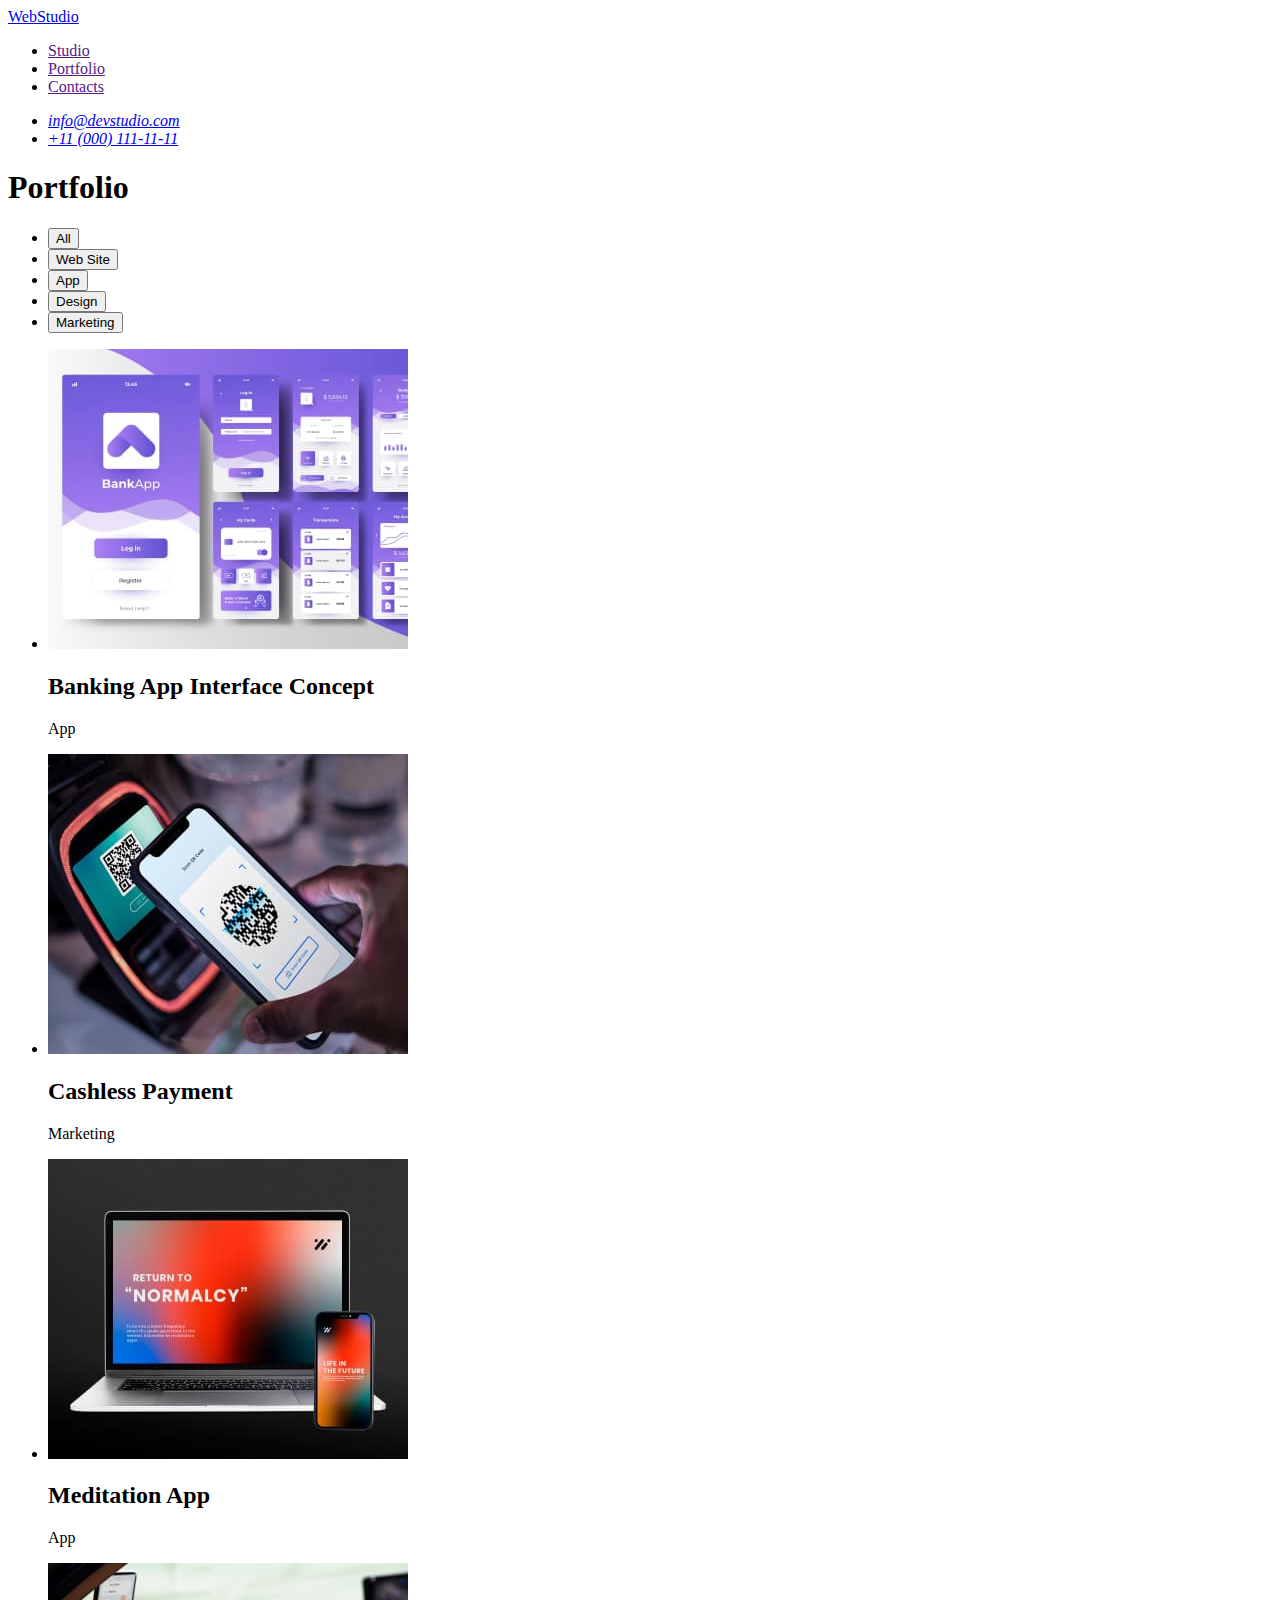
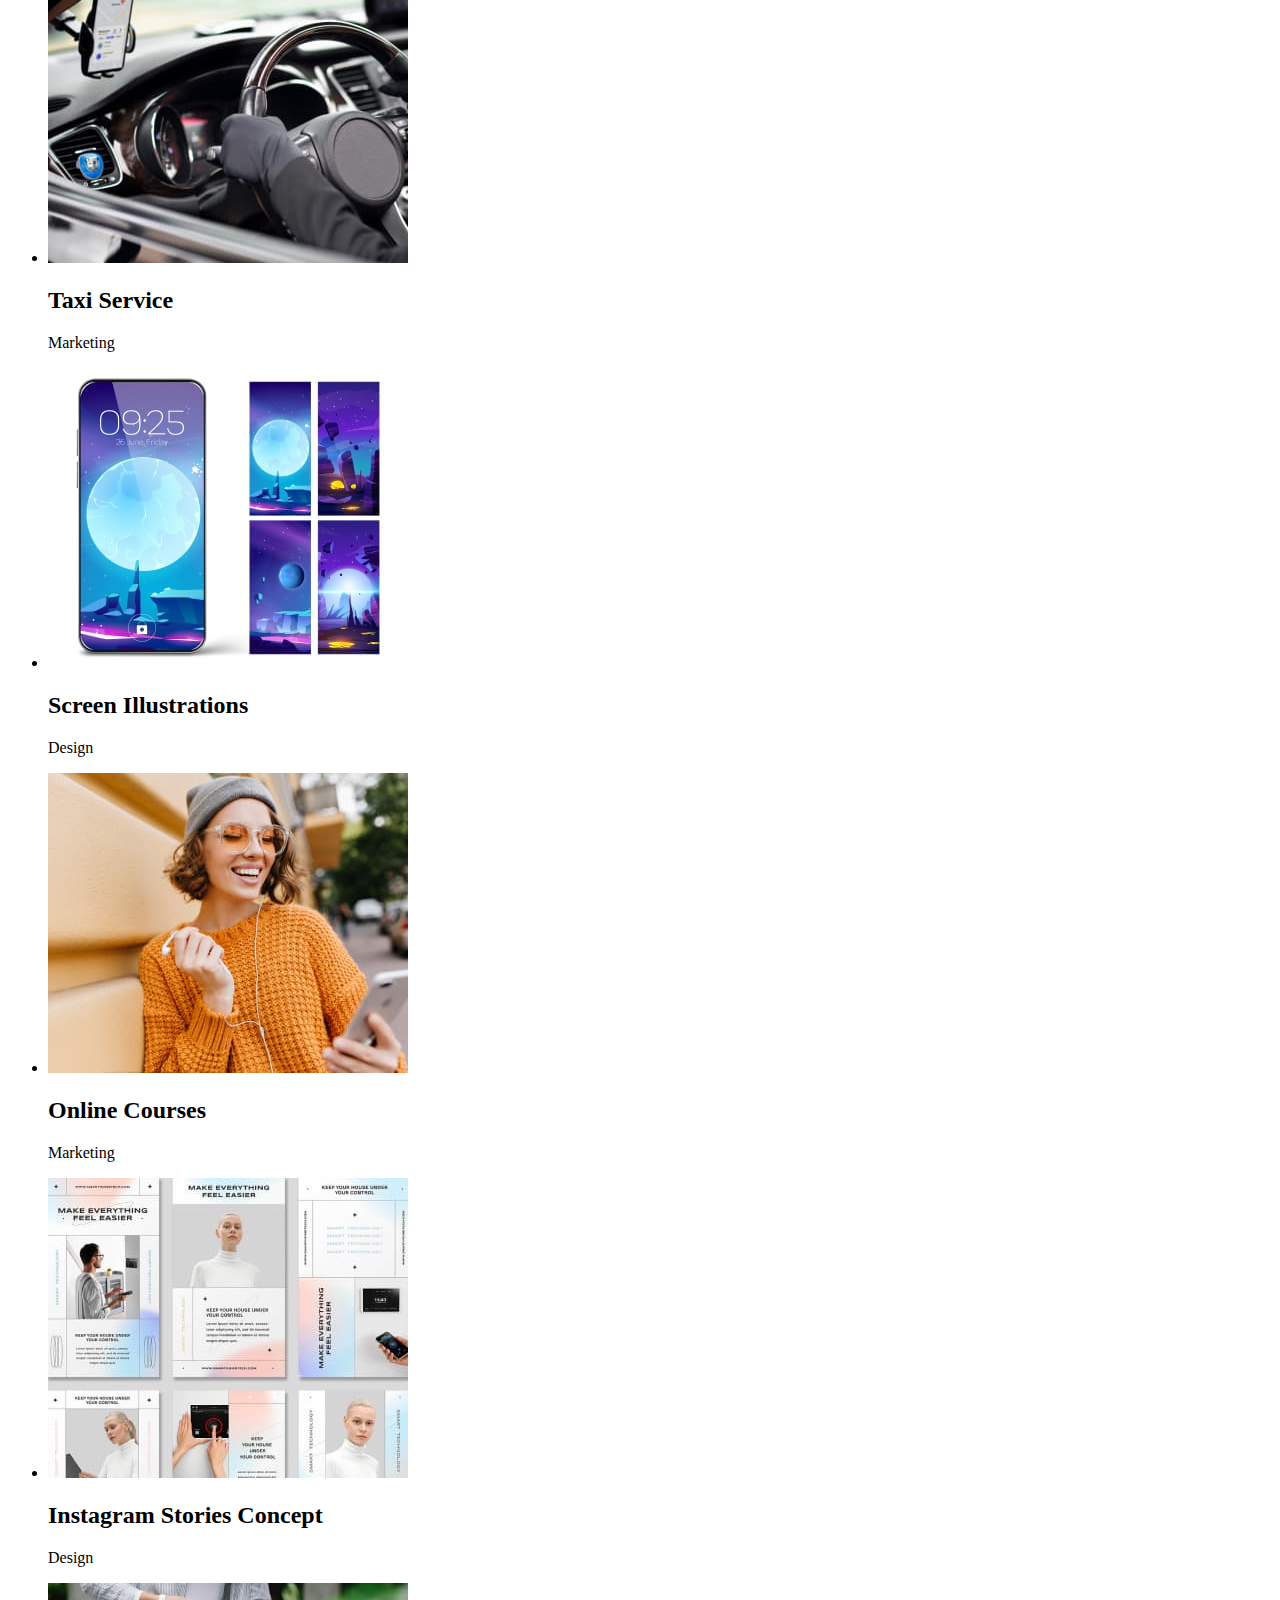
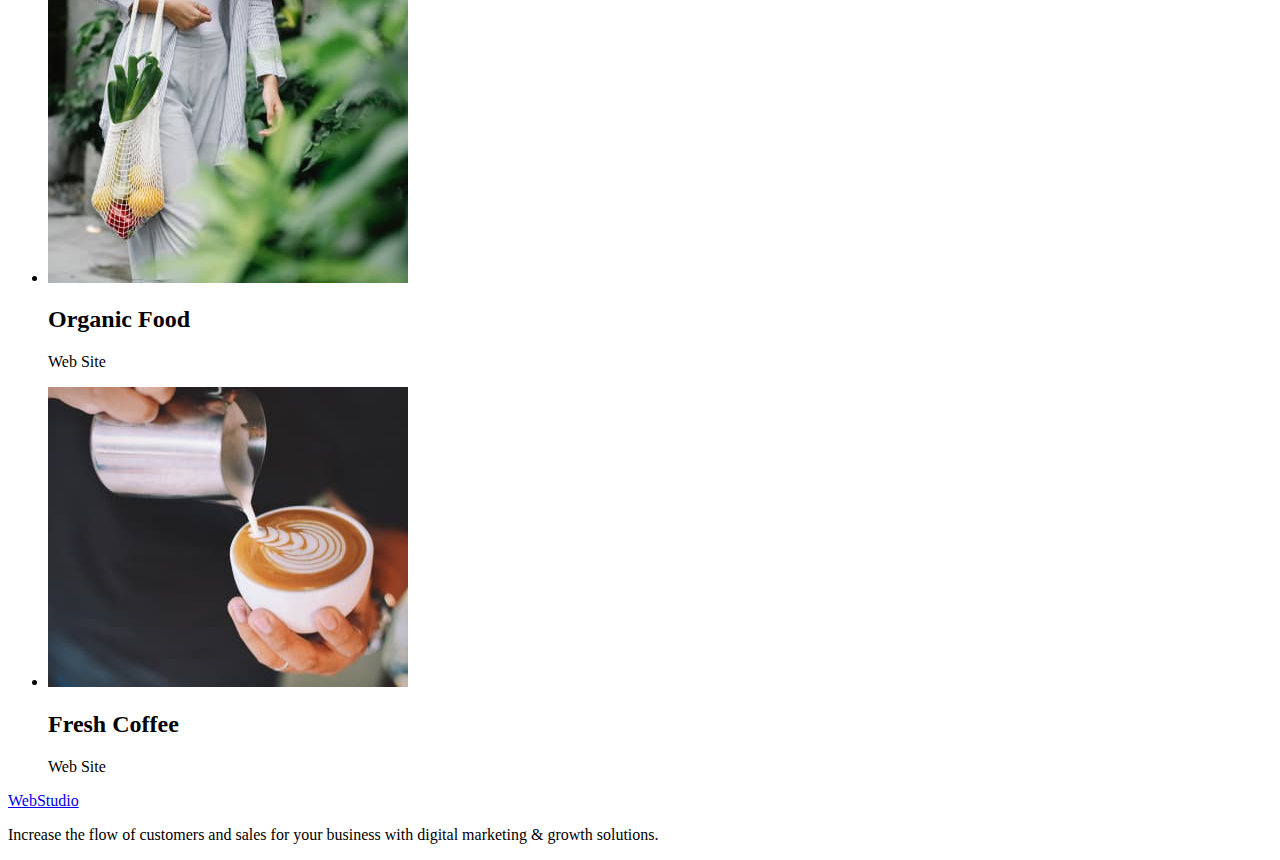
==== portfolio.html @ 0d55c67f "Added portfolio.html" ====
<!DOCTYPE html>
<html lang="en">
  <head>
    <meta charset="UTF-8" />
    <meta name="viewport" content="width=device-width, initial-scale=1.0" />
    <title>WebStudio</title>
  </head>
  <body>
    <header>
      <nav>
        <a href="./index.html">WebStudio</a>
        <ul>
          <li><a href="">Studio</a></li>
          <li><a href="">Portfolio</a></li>
          <li><a href="">Contacts</a></li>
        </ul>
      </nav>
      <address>
        <ul>
          <li>
            <a href="mailto:info@devstudio.com">info@devstudio.com</a>
          </li>
          <li>
            <a href="tel:+110001111111">+11 (000) 111-11-11</a>
          </li>
        </ul>
      </address>
    </header>
    <main>
      <section>
        <h1>Portfolio</h1>
        <ul>
          <li><button type="button">All</button></li>
          <li><button type="button">Web Site</button></li>
          <li><button type="button">App</button></li>
          <li><button type="button">Design</button></li>
          <li><button type="button">Marketing</button></li>
        </ul>
        <ul>
          <li>
            <img
              src="./images/portfolio/banking-app.jpg"
              alt=""
              width="360"
              height="300"
            />
            <h2>Banking App Interface Concept</h2>
            <p>App</p>
          </li>
          <li>
            <img
              src="./images/portfolio/cashless.jpg"
              alt=""
              width="360"
              height="300"
            />
            <h2>Cashless Payment</h2>
            <p>Marketing</p>
          </li>
          <li>
            <img
              src="./images/portfolio/meditation.jpg"
              alt=""
              width="360"
              height="300"
            />
            <h2>Meditation App</h2>
            <p>App</p>
          </li>
          <li>
            <img
              src="./images/portfolio/taxi.jpg"
              alt=""
              width="360"
              height="300"
            />
            <h2>Taxi Service</h2>
            <p>Marketing</p>
          </li>
          <li>
            <img
              src="./images/portfolio/screen.jpg"
              alt=""
              width="360"
              height="300"
            />
            <h2>Screen Illustrations</h2>
            <p>Design</p>
          </li>
          <li>
            <img
              src="./images/portfolio/online.jpg"
              alt=""
              width="360"
              height="300"
            />
            <h2>Online Courses</h2>
            <p>Marketing</p>
          </li>
          <li>
            <img
              src="./images/portfolio/insta.jpg"
              alt=""
              width="360"
              height="300"
            />
            <h2>Instagram Stories Concept</h2>
            <p>Design</p>
          </li>
          <li>
            <img
              src="./images/portfolio/org-food.jpg"
              alt=""
              width="360"
              height="300"
            />
            <h2>Organic Food</h2>
            <p>Web Site</p>
          </li>
          <li>
            <img
              src="./images/portfolio/coffee.jpg"
              alt=""
              width="360"
              height="300"
            />
            <h2>Fresh Coffee</h2>
            <p>Web Site</p>
          </li>
        </ul>
      </section>
    </main>
    <footer>
      <a href="./index.html">WebStudio</a>
      <p>
        Increase the flow of customers and sales for your business with digital
        marketing & growth solutions.
      </p>
    </footer>
  </body>
</html>
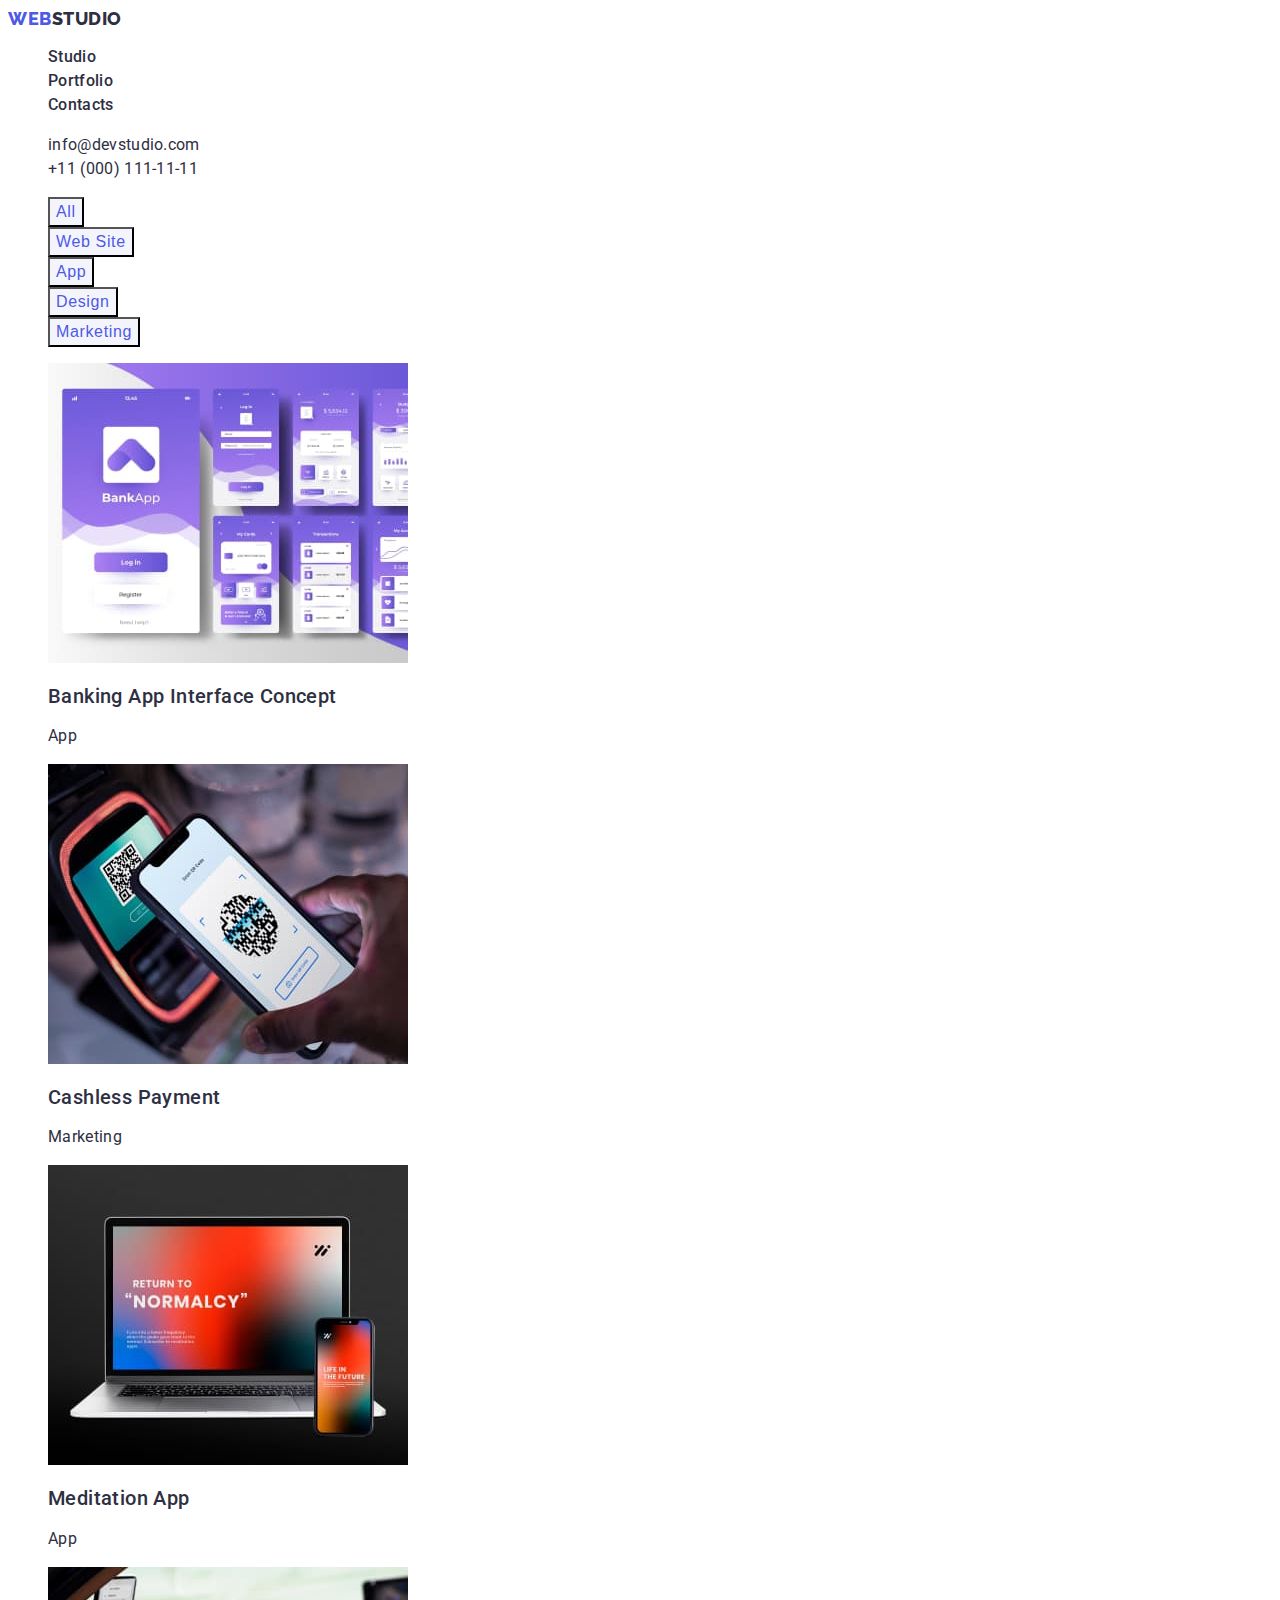
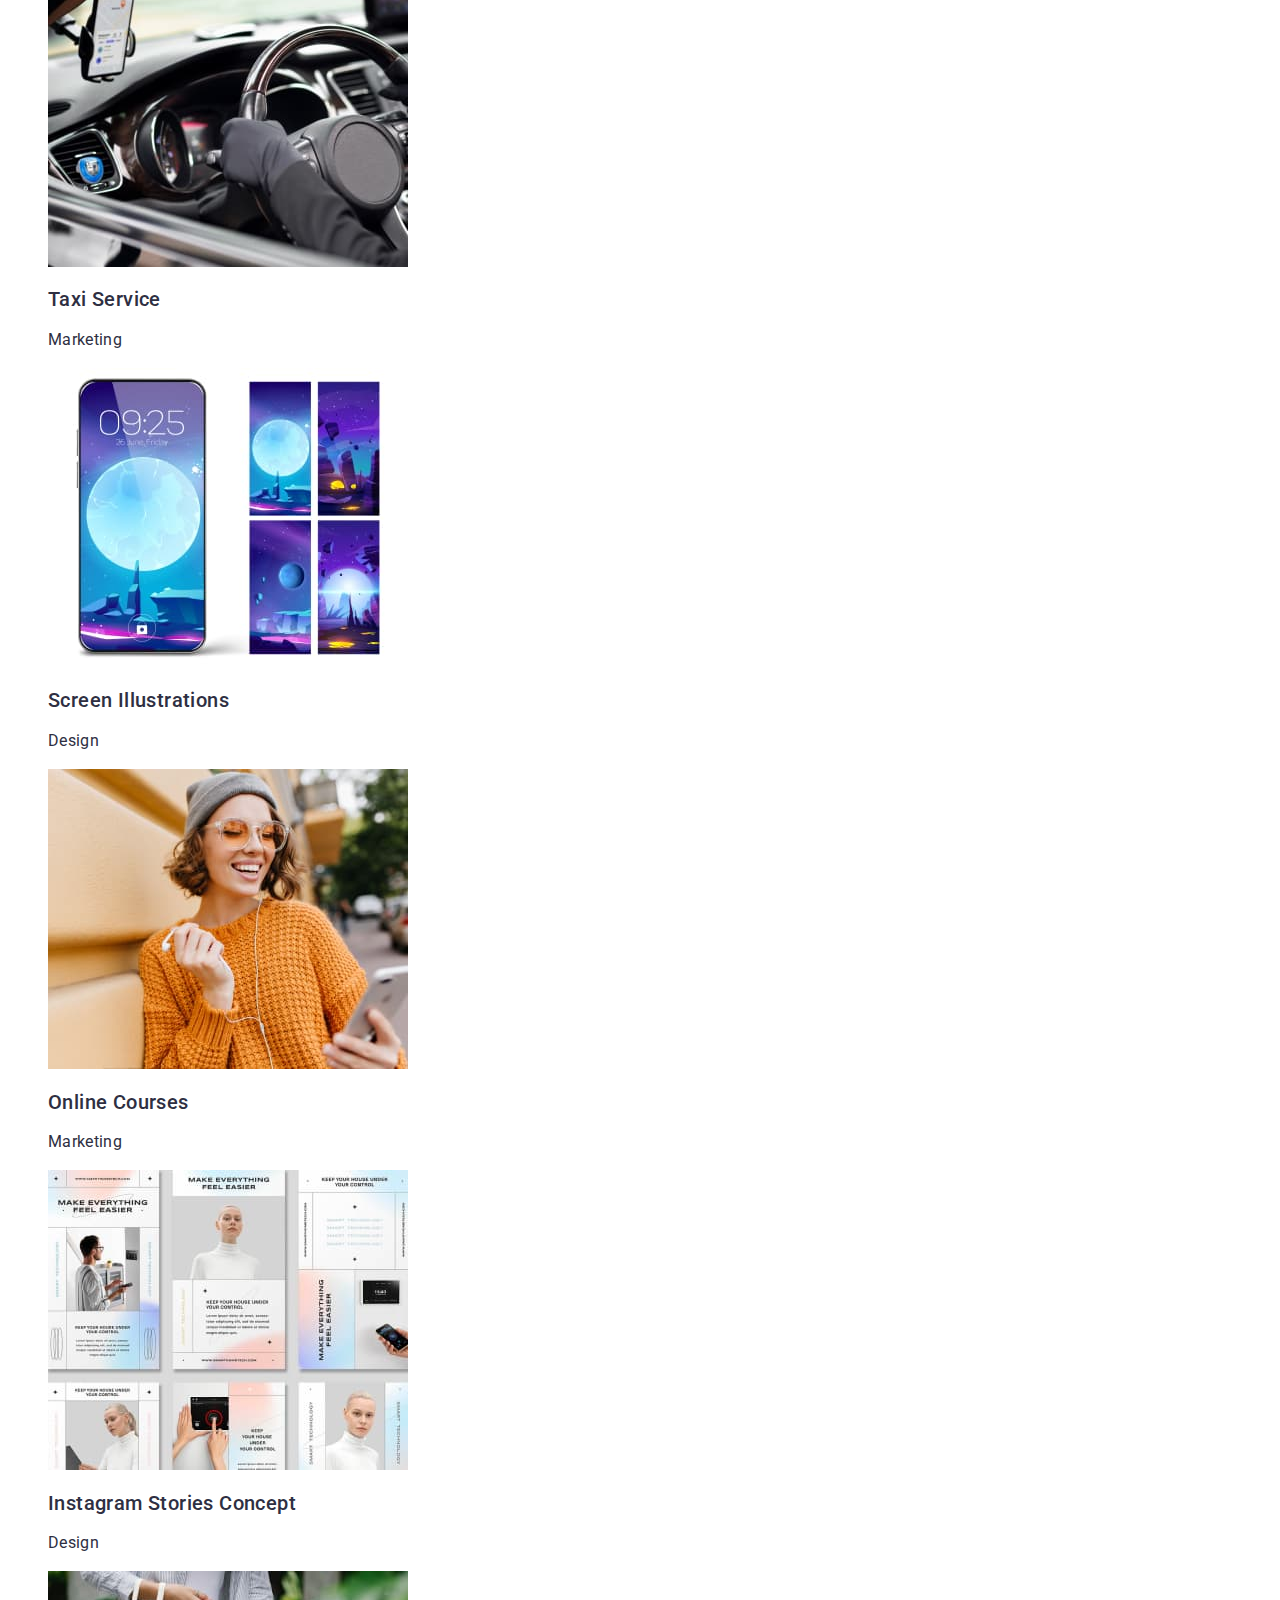
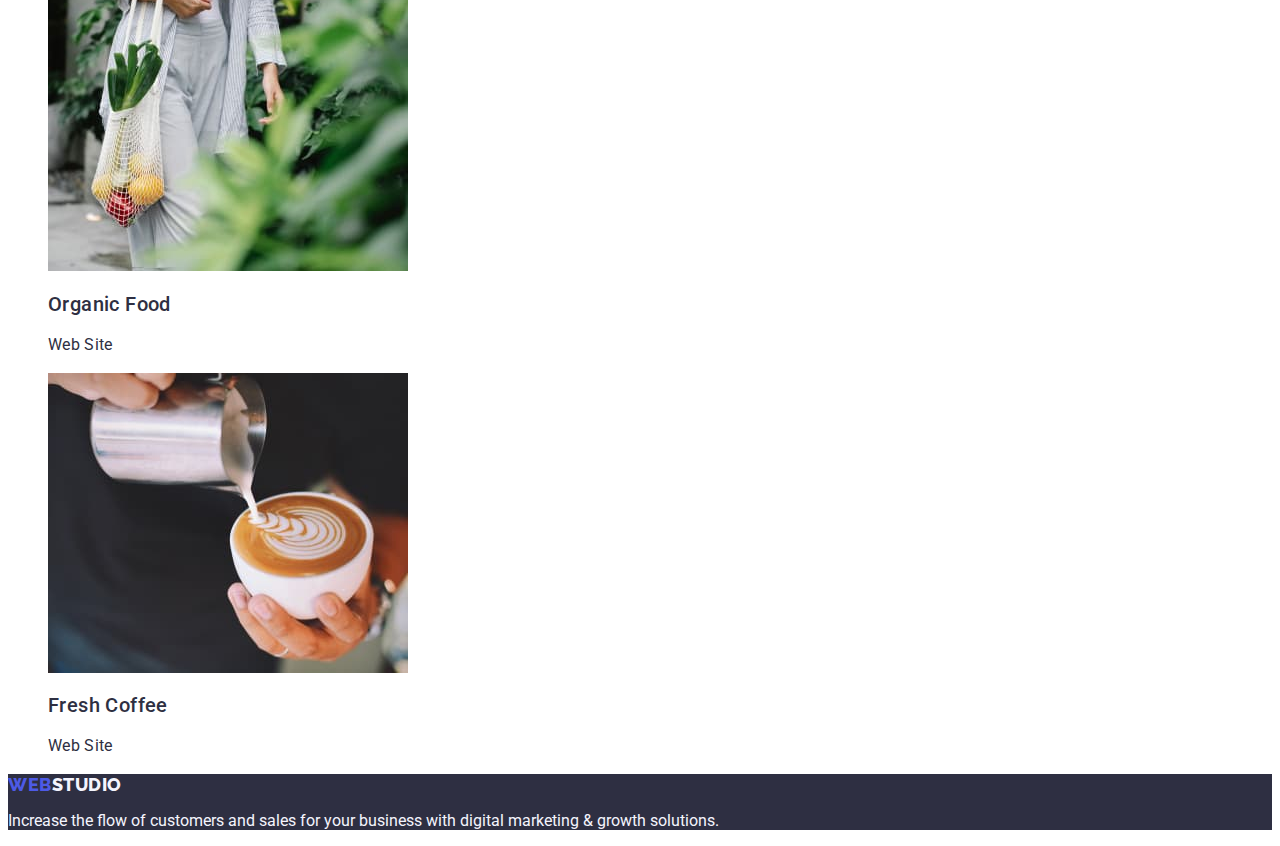
==== commit 01cdca3d: "Added CSS style (color, fonts)" ====
--- a/portfolio.html
+++ b/portfolio.html
@@ -4,37 +4,56 @@
     <meta charset="UTF-8" />
     <meta name="viewport" content="width=device-width, initial-scale=1.0" />
     <title>WebStudio</title>
+    <link rel="preconnect" href="https://fonts.googleapis.com" />
+    <link rel="preconnect" href="https://fonts.gstatic.com" crossorigin />
+    <link
+      href="https://fonts.googleapis.com/css2?family=Raleway:wght@800&family=Roboto:wght@400;500;700;900&display=swap"
+      rel="stylesheet"
+    />
+    <link rel="stylesheet" href="./css/styles.css" />
   </head>
   <body>
     <header>
       <nav>
-        <a href="./index.html">WebStudio</a>
-        <ul>
-          <li><a href="">Studio</a></li>
-          <li><a href="">Portfolio</a></li>
-          <li><a href="">Contacts</a></li>
+        <a href="./index.html" class="logo"
+          >Web<span class="logo-blue">Studio</span></a
+        >
+        <ul class="nav-bar">
+          <li class="nav-bar-item">
+            <a href="./index.html" class="nav-bar-link">Studio</a>
+          </li>
+          <li class="nav-bar-item">
+            <a href="./portfolio.html" class="nav-bar-link">Portfolio</a>
+          </li>
+          <li class="nav-bar-item">
+            <a href="" class="nav-bar-link">Contacts</a>
+          </li>
         </ul>
       </nav>
       <address>
         <ul>
           <li>
-            <a href="mailto:info@devstudio.com">info@devstudio.com</a>
+            <a href="mailto:info@devstudio.com" class="address-link"
+              >info@devstudio.com</a
+            >
           </li>
           <li>
-            <a href="tel:+110001111111">+11 (000) 111-11-11</a>
+            <a href="tel:+110001111111" class="address-link"
+              >+11 (000) 111-11-11</a
+            >
           </li>
         </ul>
       </address>
     </header>
     <main>
       <section>
-        <h1>Portfolio</h1>
+        <h1 hidden>Portfolio</h1>
         <ul>
-          <li><button type="button">All</button></li>
-          <li><button type="button">Web Site</button></li>
-          <li><button type="button">App</button></li>
-          <li><button type="button">Design</button></li>
-          <li><button type="button">Marketing</button></li>
+          <li><button type="button" class="btn-filter">All</button></li>
+          <li><button type="button" class="btn-filter">Web Site</button></li>
+          <li><button type="button" class="btn-filter">App</button></li>
+          <li><button type="button" class="btn-filter">Design</button></li>
+          <li><button type="button" class="btn-filter">Marketing</button></li>
         </ul>
         <ul>
           <li>
@@ -44,8 +63,8 @@
               width="360"
               height="300"
             />
-            <h2>Banking App Interface Concept</h2>
-            <p>App</p>
+            <h2 class="portfolio-title">Banking App Interface Concept</h2>
+            <p class="portfolio-text">App</p>
           </li>
           <li>
             <img
@@ -54,8 +73,8 @@
               width="360"
               height="300"
             />
-            <h2>Cashless Payment</h2>
-            <p>Marketing</p>
+            <h2 class="portfolio-title">Cashless Payment</h2>
+            <p class="portfolio-text">Marketing</p>
           </li>
           <li>
             <img
@@ -64,8 +83,8 @@
               width="360"
               height="300"
             />
-            <h2>Meditation App</h2>
-            <p>App</p>
+            <h2 class="portfolio-title">Meditation App</h2>
+            <p class="portfolio-text">App</p>
           </li>
           <li>
             <img
@@ -74,8 +93,8 @@
               width="360"
               height="300"
             />
-            <h2>Taxi Service</h2>
-            <p>Marketing</p>
+            <h2 class="portfolio-title">Taxi Service</h2>
+            <p class="portfolio-text">Marketing</p>
           </li>
           <li>
             <img
@@ -84,8 +103,8 @@
               width="360"
               height="300"
             />
-            <h2>Screen Illustrations</h2>
-            <p>Design</p>
+            <h2 class="portfolio-title">Screen Illustrations</h2>
+            <p class="portfolio-text">Design</p>
           </li>
           <li>
             <img
@@ -94,8 +113,8 @@
               width="360"
               height="300"
             />
-            <h2>Online Courses</h2>
-            <p>Marketing</p>
+            <h2 class="portfolio-title">Online Courses</h2>
+            <p class="portfolio-text">Marketing</p>
           </li>
           <li>
             <img
@@ -104,8 +123,8 @@
               width="360"
               height="300"
             />
-            <h2>Instagram Stories Concept</h2>
-            <p>Design</p>
+            <h2 class="portfolio-title">Instagram Stories Concept</h2>
+            <p class="portfolio-text">Design</p>
           </li>
           <li>
             <img
@@ -114,8 +133,8 @@
               width="360"
               height="300"
             />
-            <h2>Organic Food</h2>
-            <p>Web Site</p>
+            <h2 class="portfolio-title">Organic Food</h2>
+            <p class="portfolio-text">Web Site</p>
           </li>
           <li>
             <img
@@ -124,14 +143,16 @@
               width="360"
               height="300"
             />
-            <h2>Fresh Coffee</h2>
-            <p>Web Site</p>
+            <h2 class="portfolio-title">Fresh Coffee</h2>
+            <p class="portfolio-text">Web Site</p>
           </li>
         </ul>
       </section>
     </main>
     <footer>
-      <a href="./index.html">WebStudio</a>
+      <a href="./index.html" class="logo"
+        >Web<span class="logo-white">Studio</span></a
+      >
       <p>
         Increase the flow of customers and sales for your business with digital
         marketing & growth solutions.
--- a/css/styles.css
+++ b/css/styles.css
@@ -0,0 +1,158 @@
+:root {
+    --primary-color: #4D5AE5;
+    --dark-color: #2E2F42;
+    --light-color: #F4F4FD;
+}
+
+body {
+    font-family: 'Roboto', sans-serif;
+    color: var(--dark-color);
+}
+
+a {
+    text-decoration: none;
+}
+
+ul {
+    list-style-type: none;
+}
+
+/* Navbar */
+.logo {
+    font-family: 'Raleway', sans-serif;
+    font-size: 18px;
+    font-weight: 800;
+    line-height: 1.17;
+    letter-spacing: 0.03em;
+    text-transform: uppercase;
+    color: var(--primary-color);
+}
+
+.logo-blue {
+    color: var(--dark-color);
+
+}
+
+.logo-white {
+    color: var(--light-color);
+}
+
+
+
+.nav-bar-item {
+    font-weight: 500;
+    font-size: 16px;
+    line-height: 1.5;
+    letter-spacing: 0.02em;
+}
+
+.nav-bar-link {
+    color: var(--dark-color);
+}
+
+.nav-bar-link:hover,
+.nav-bar-link:focus {
+    color: var(--primary-color);
+}
+
+.address-link {
+    font-style: normal;
+    font-weight: 400;
+    font-size: 16px;
+    line-height: 1.5;
+    letter-spacing: 0.02em;
+    color: var(--dark-color);
+}
+
+.address-link:hover,
+.address-link:focus {
+    color: var(--primary-color);
+}
+
+/* Hero section */
+.hero {
+    background-color: var(--dark-color);
+}
+
+.hero-title {
+    font-weight: 700;
+    font-size: 56px;
+    line-height: 1.07;
+    letter-spacing: 0.02em;
+    color: #ffffff;
+}
+
+.hero-button {
+    font-weight: 500;
+    font-size: 16px;
+    line-height: 1.5;
+    letter-spacing: 0.04em;
+    background-color: var(--primary-color);
+    color: #ffffff;
+    cursor: pointer;
+}
+
+.hero-button:hover,
+.hero-button:focus {
+    background-color: #404BBF;
+}
+
+/* Features section */
+
+.features-title {
+    font-weight: 500;
+    font-size: 20px;
+    line-height: 1.2;
+    letter-spacing: 0.02em;
+}
+
+.features-text {
+    font-size: 16px;
+    line-height: 1.5;
+    letter-spacing: 0.02em;
+}
+
+/* Our work and Our team section*/
+.work-title,
+.team-title {
+    font-weight: 700;
+    font-size: 36px;
+    line-height: 1.11;
+    letter-spacing: 0.02em;
+    text-transform: capitalize;
+}
+
+.member-name,
+.portfolio-title {
+    font-weight: 500;
+    font-size: 20px;
+    line-height: 1.2;
+    letter-spacing: 0.02em;
+}
+
+.member-position,
+.portfolio-text {
+    font-size: 16px;
+    line-height: 1.5;
+    letter-spacing: 0.02em;
+}
+
+/* Footer */
+
+
+footer {
+    background-color: var(--dark-color);
+    color: var(--light-color);
+}
+
+/* Portfolio page */
+
+.btn-filter {
+    font-weight: 500;
+    font-size: 16px;
+    line-height: 1.5;
+    letter-spacing: 0.04em;
+    background-color: var(--light-color);
+    color: var(--primary-color);
+    cursor: pointer;
+}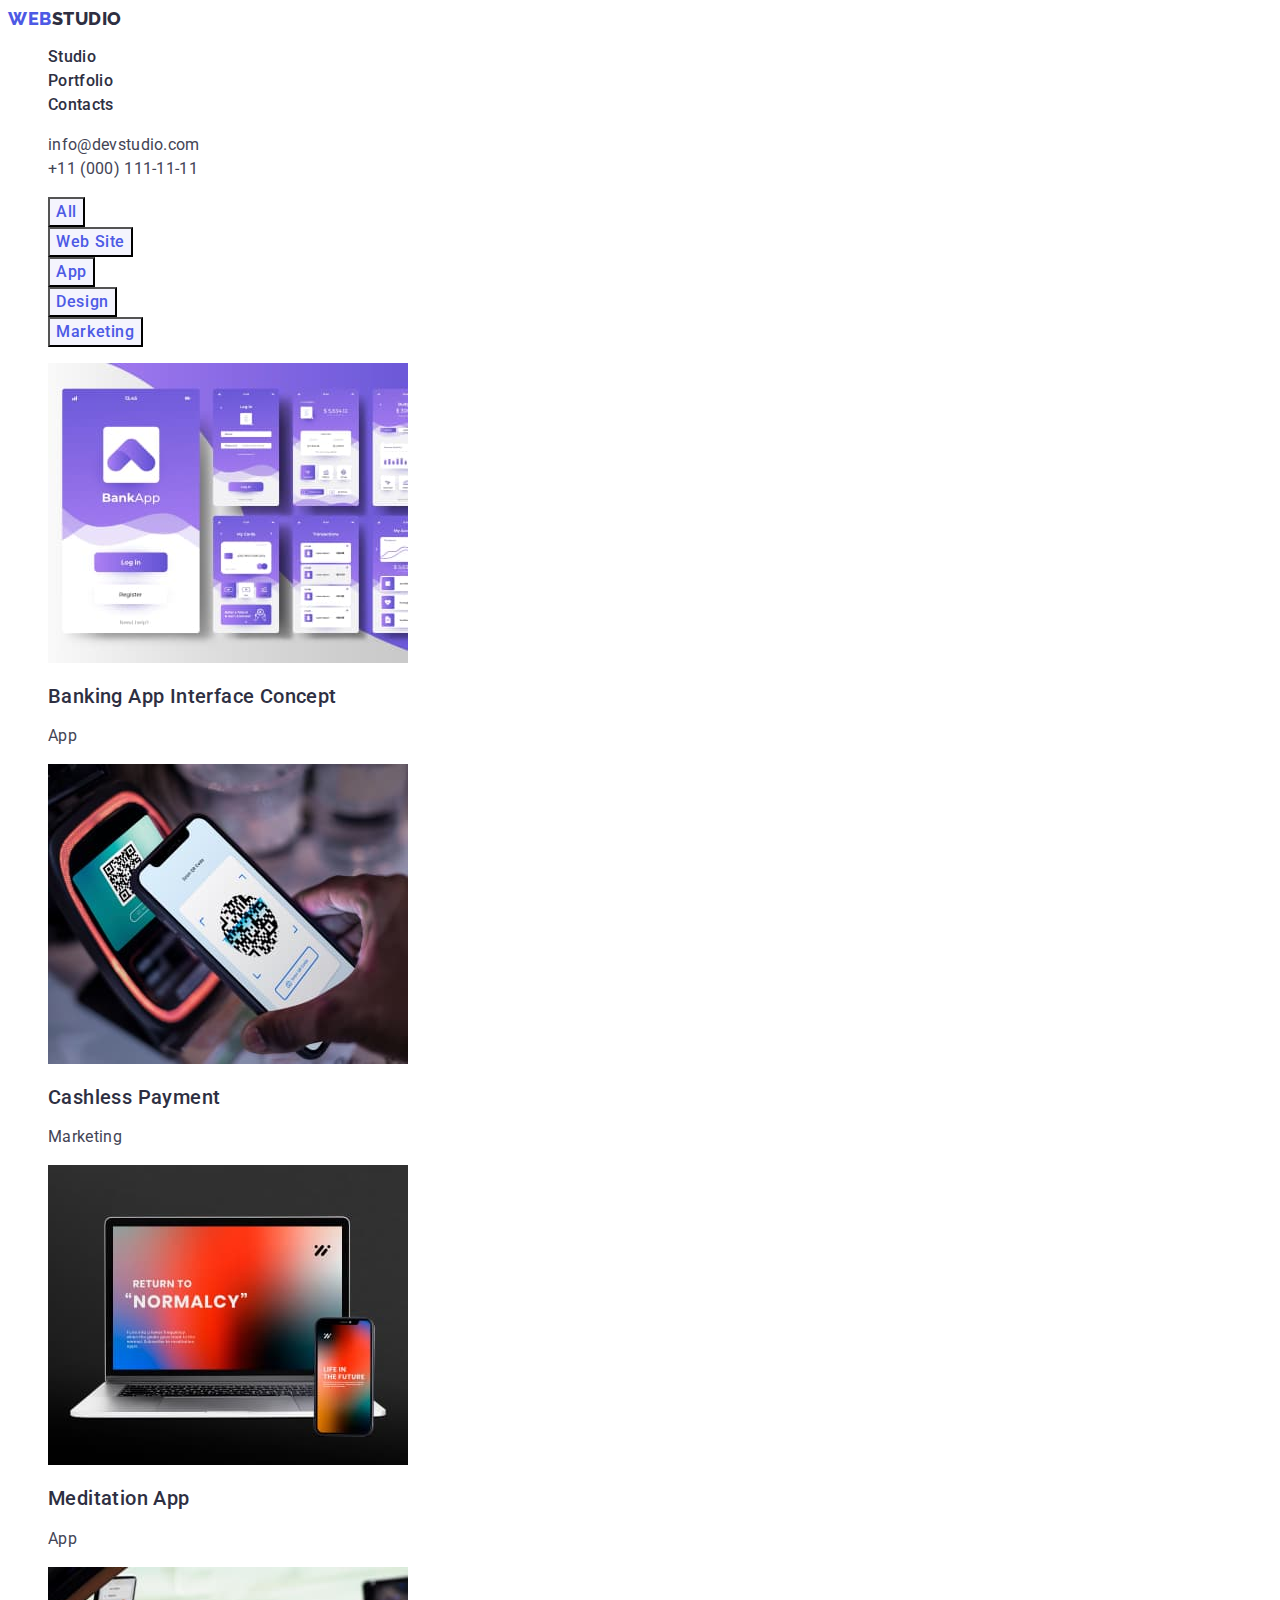
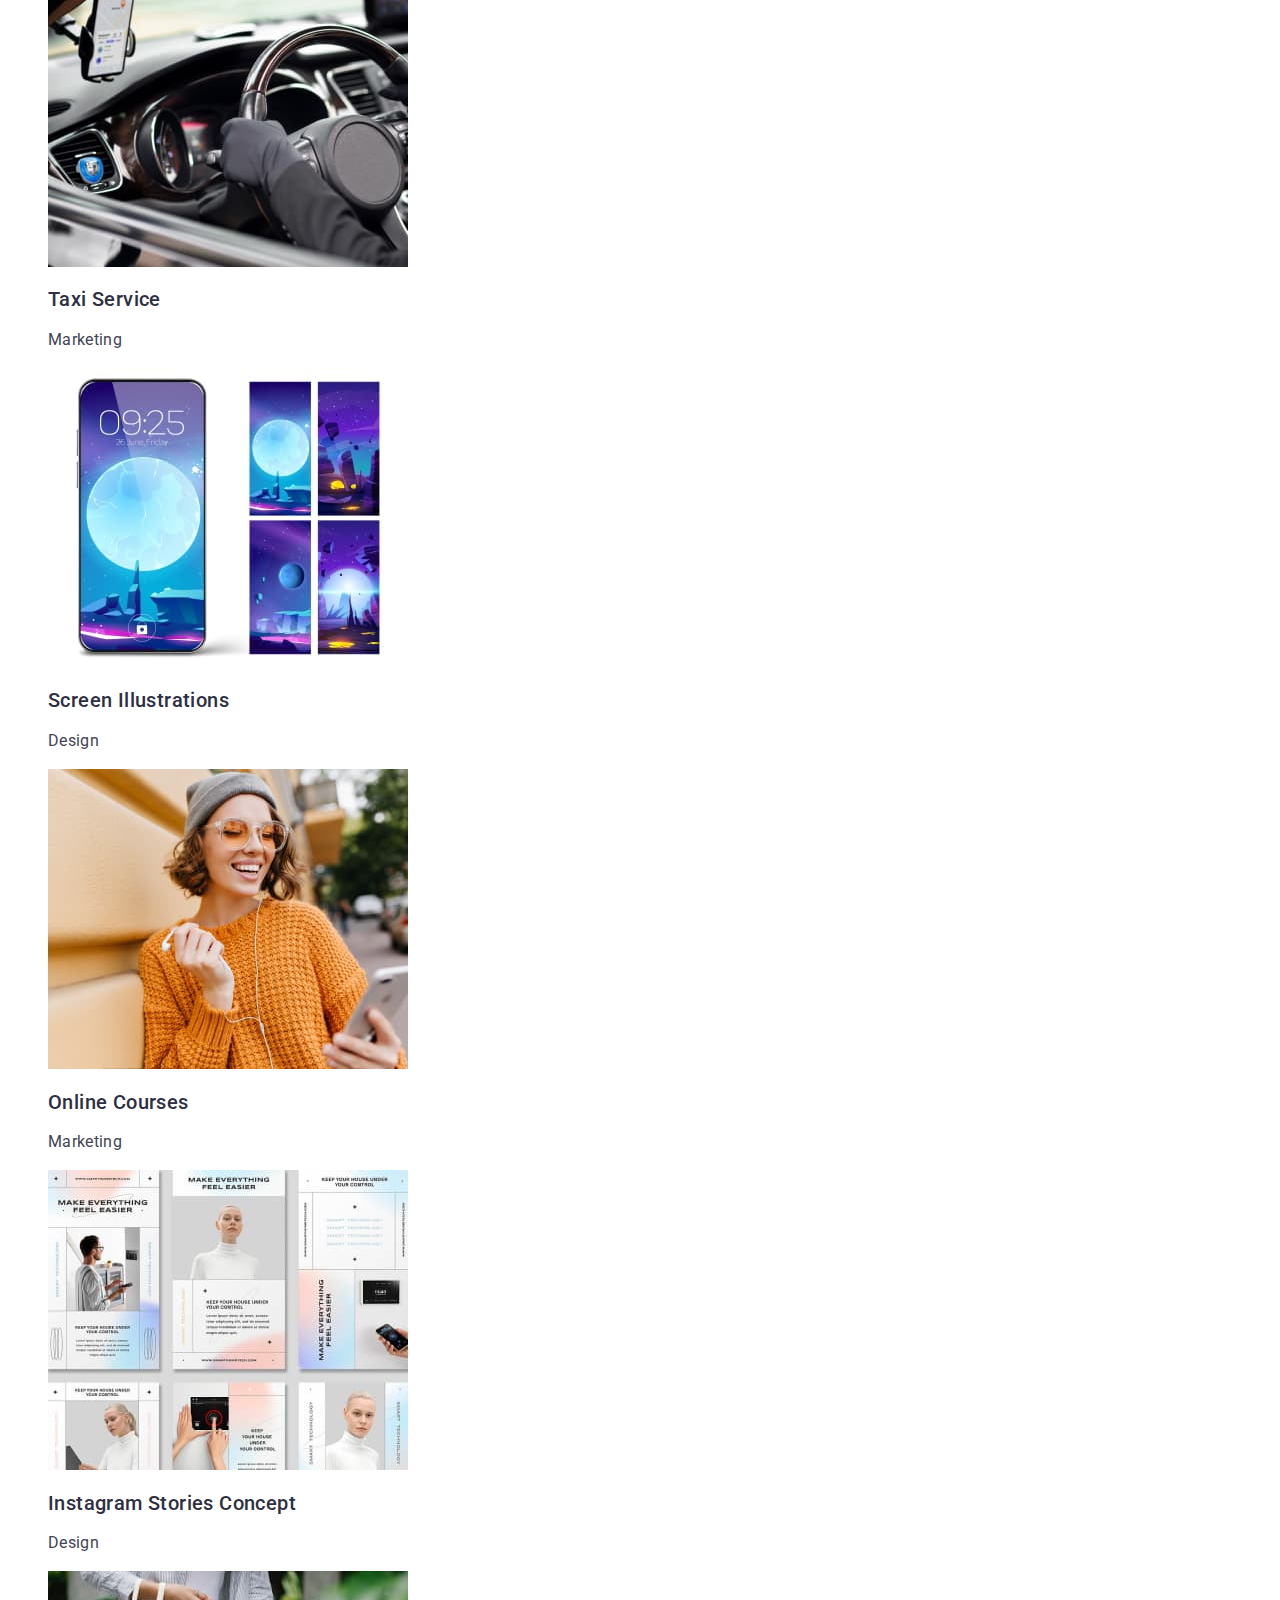
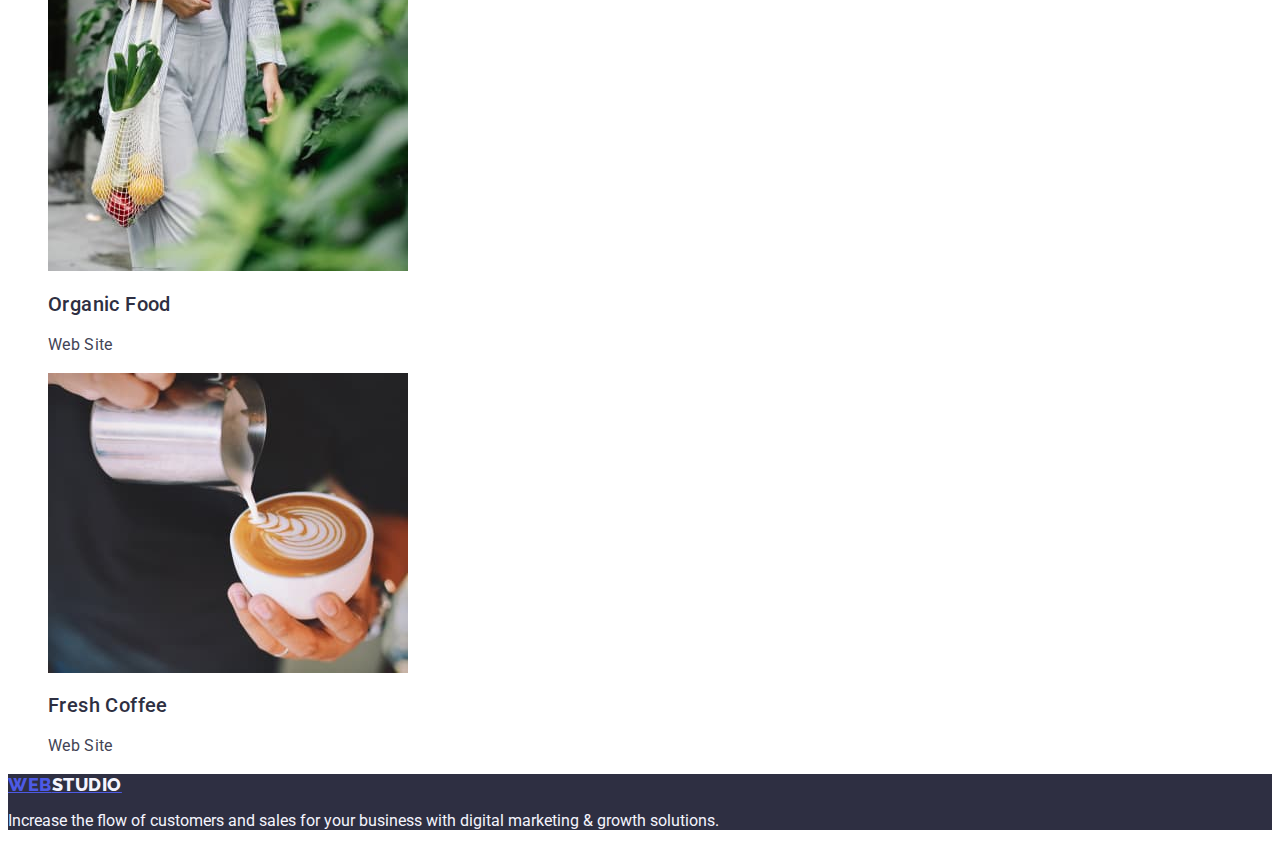
==== commit fd65eeda: "Updated CSS and HTML" ====
--- a/portfolio.html
+++ b/portfolio.html
@@ -15,30 +15,30 @@
   <body>
     <header>
       <nav>
-        <a href="./index.html" class="logo"
+        <a href="./index.html" class="link logo"
           >Web<span class="logo-blue">Studio</span></a
         >
-        <ul class="nav-bar">
+        <ul class="list">
           <li class="nav-bar-item">
-            <a href="./index.html" class="nav-bar-link">Studio</a>
+            <a href="./index.html" class="link nav-bar-link">Studio</a>
           </li>
           <li class="nav-bar-item">
-            <a href="./portfolio.html" class="nav-bar-link">Portfolio</a>
+            <a href="./portfolio.html" class="link nav-bar-link">Portfolio</a>
           </li>
           <li class="nav-bar-item">
-            <a href="" class="nav-bar-link">Contacts</a>
+            <a href="" class="link nav-bar-link">Contacts</a>
           </li>
         </ul>
       </nav>
-      <address>
-        <ul>
+      <address class="address">
+        <ul class="list">
           <li>
-            <a href="mailto:info@devstudio.com" class="address-link"
+            <a href="mailto:info@devstudio.com" class="link address-link"
               >info@devstudio.com</a
             >
           </li>
           <li>
-            <a href="tel:+110001111111" class="address-link"
+            <a href="tel:+110001111111" class="link address-link"
               >+11 (000) 111-11-11</a
             >
           </li>
@@ -48,103 +48,121 @@
     <main>
       <section>
         <h1 hidden>Portfolio</h1>
-        <ul>
+        <ul class="list">
           <li><button type="button" class="btn-filter">All</button></li>
           <li><button type="button" class="btn-filter">Web Site</button></li>
           <li><button type="button" class="btn-filter">App</button></li>
           <li><button type="button" class="btn-filter">Design</button></li>
           <li><button type="button" class="btn-filter">Marketing</button></li>
         </ul>
-        <ul>
+        <ul class="list">
           <li>
-            <img
-              src="./images/portfolio/banking-app.jpg"
-              alt=""
-              width="360"
-              height="300"
-            />
-            <h2 class="portfolio-title">Banking App Interface Concept</h2>
-            <p class="portfolio-text">App</p>
+            <a href="" class="link">
+              <img
+                src="./images/portfolio/banking-app.jpg"
+                alt="Screens of Banking App"
+                width="360"
+                height="300"
+              />
+              <h2 class="portfolio-title">Banking App Interface Concept</h2>
+              <p class="portfolio-text">App</p>
+            </a>
           </li>
           <li>
-            <img
-              src="./images/portfolio/cashless.jpg"
-              alt=""
-              width="360"
-              height="300"
-            />
-            <h2 class="portfolio-title">Cashless Payment</h2>
-            <p class="portfolio-text">Marketing</p>
+            <a href="" class="link">
+              <img
+                src="./images/portfolio/cashless.jpg"
+                alt="Payment by card"
+                width="360"
+                height="300"
+              />
+              <h2 class="portfolio-title">Cashless Payment</h2>
+              <p class="portfolio-text">Marketing</p>
+            </a>
           </li>
           <li>
-            <img
-              src="./images/portfolio/meditation.jpg"
-              alt=""
-              width="360"
-              height="300"
-            />
-            <h2 class="portfolio-title">Meditation App</h2>
-            <p class="portfolio-text">App</p>
+            <a href="" class="link">
+              <img
+                src="./images/portfolio/meditation.jpg"
+                alt="App on laptop and on phone"
+                width="360"
+                height="300"
+              />
+              <h2 class="portfolio-title">Meditation App</h2>
+              <p class="portfolio-text">App</p></a
+            >
           </li>
           <li>
-            <img
-              src="./images/portfolio/taxi.jpg"
-              alt=""
-              width="360"
-              height="300"
-            />
-            <h2 class="portfolio-title">Taxi Service</h2>
-            <p class="portfolio-text">Marketing</p>
+            <a href="" class="link">
+              <img
+                src="./images/portfolio/taxi.jpg"
+                alt="driver taxi"
+                width="360"
+                height="300"
+              />
+              <h2 class="portfolio-title">Taxi Service</h2>
+              <p class="portfolio-text">Marketing</p></a
+            >
           </li>
           <li>
-            <img
-              src="./images/portfolio/screen.jpg"
-              alt=""
-              width="360"
-              height="300"
-            />
-            <h2 class="portfolio-title">Screen Illustrations</h2>
-            <p class="portfolio-text">Design</p>
+            <a href="" class="link">
+              <img
+                src="./images/portfolio/screen.jpg"
+                alt="diffrent images on screens"
+                width="360"
+                height="300"
+              />
+              <h2 class="portfolio-title">Screen Illustrations</h2>
+              <p class="portfolio-text">Design</p></a
+            >
           </li>
           <li>
-            <img
-              src="./images/portfolio/online.jpg"
-              alt=""
-              width="360"
-              height="300"
-            />
-            <h2 class="portfolio-title">Online Courses</h2>
-            <p class="portfolio-text">Marketing</p>
+            <a href="" class="link">
+              <img
+                src="./images/portfolio/online.jpg"
+                alt="Girl smiles"
+                width="360"
+                height="300"
+              />
+              <h2 class="portfolio-title">Online Courses</h2>
+              <p class="portfolio-text">Marketing</p></a
+            >
           </li>
           <li>
-            <img
-              src="./images/portfolio/insta.jpg"
-              alt=""
-              width="360"
-              height="300"
-            />
-            <h2 class="portfolio-title">Instagram Stories Concept</h2>
-            <p class="portfolio-text">Design</p>
+            <a href="" class="link">
+              <img
+                src="./images/portfolio/insta.jpg"
+                alt="Diffrent images for Instagram"
+                width="360"
+                height="300"
+              />
+              <h2 class="portfolio-title">Instagram Stories Concept</h2>
+              <p class="portfolio-text">Design</p></a
+            >
           </li>
           <li>
-            <img
-              src="./images/portfolio/org-food.jpg"
-              alt=""
-              width="360"
-              height="300"
-            />
-            <h2 class="portfolio-title">Organic Food</h2>
-            <p class="portfolio-text">Web Site</p>
+            <a href="" class="link">
+              <img
+                src="./images/portfolio/org-food.jpg"
+                alt="bag with grocery"
+                width="360"
+                height="300"
+              />
+              <h2 class="portfolio-title">Organic Food</h2>
+              <p class="portfolio-text">Web Site</p></a
+            >
           </li>
           <li>
-            <img
-              src="./images/portfolio/coffee.jpg"
-              alt=""
-              width="360"
-              height="300"
-            />
-            <h2 class="portfolio-title">Fresh Coffee</h2>
-            <p class="portfolio-text">Web Site</p>
+            <a href="" class="link">
+              <img
+                src="./images/portfolio/coffee.jpg"
+                alt="barista poors milk to coffee"
+                width="360"
+                height="300"
+              />
+              <h2 class="portfolio-title">Fresh Coffee</h2>
+              <p class="portfolio-text">Web Site</p></a
+            >
           </li>
         </ul>
       </section>
--- a/css/styles.css
+++ b/css/styles.css
@@ -2,22 +2,26 @@
     --primary-color: #4D5AE5;
     --dark-color: #2E2F42;
     --light-color: #F4F4FD;
+    --main-color: #434455;
+    --hover-color: #404BBF;
 }
 
 body {
     font-family: 'Roboto', sans-serif;
-    color: var(--dark-color);
+    color: var(--main-color);
+    background-color: #ffffff;
 }
 
-a {
+/* Navbar */
+
+.link {
     text-decoration: none;
 }
 
-ul {
-    list-style-type: none;
+.list {
+    list-style: none;
 }
 
-/* Navbar */
 .logo {
     font-family: 'Raleway', sans-serif;
     font-size: 18px;
@@ -39,20 +43,19 @@
 
 
 
-.nav-bar-item {
+.nav-bar-link {
     font-weight: 500;
     font-size: 16px;
     line-height: 1.5;
     letter-spacing: 0.02em;
-}
-
-.nav-bar-link {
     color: var(--dark-color);
 }
 
+
+
 .nav-bar-link:hover,
 .nav-bar-link:focus {
-    color: var(--primary-color);
+    color: var(--hover-color)
 }
 
 .address-link {
@@ -61,12 +64,12 @@
     font-size: 16px;
     line-height: 1.5;
     letter-spacing: 0.02em;
-    color: var(--dark-color);
+    color: var(--main-color)
 }
 
 .address-link:hover,
 .address-link:focus {
-    color: var(--primary-color);
+    color: var(--hover-color);
 }
 
 /* Hero section */
@@ -80,9 +83,12 @@
     line-height: 1.07;
     letter-spacing: 0.02em;
     color: #ffffff;
+    text-align: center;
 }
 
 .hero-button {
+    font-family: 'Roboto', sans-serif;
+    ;
     font-weight: 500;
     font-size: 16px;
     line-height: 1.5;
@@ -104,21 +110,34 @@
     font-size: 20px;
     line-height: 1.2;
     letter-spacing: 0.02em;
+    color: var(--dark-color);
 }
 
 .features-text {
     font-size: 16px;
     line-height: 1.5;
     letter-spacing: 0.02em;
+    color: var(--main-color);
 }
 
 /* Our work and Our team section*/
+
+.team-section {
+    background-color: var(--light-color);
+}
+
+.team-list {
+    background-color: #ffffff;
+}
+
 .work-title,
 .team-title {
+    text-align: center;
     font-weight: 700;
     font-size: 36px;
     line-height: 1.11;
     letter-spacing: 0.02em;
+    color: var(--dark-color);
     text-transform: capitalize;
 }
 
@@ -128,6 +147,7 @@
     font-size: 20px;
     line-height: 1.2;
     letter-spacing: 0.02em;
+    color: var(--dark-color);
 }
 
 .member-position,
@@ -135,6 +155,7 @@
     font-size: 16px;
     line-height: 1.5;
     letter-spacing: 0.02em;
+    color: var(--main-color);
 }
 
 /* Footer */
@@ -148,6 +169,7 @@
 /* Portfolio page */
 
 .btn-filter {
+    font-family: 'Roboto', sans-serif;
     font-weight: 500;
     font-size: 16px;
     line-height: 1.5;
@@ -155,4 +177,11 @@
     background-color: var(--light-color);
     color: var(--primary-color);
     cursor: pointer;
+}
+
+.btn-filter:hover,
+.btn-filter:focus {
+    background-color: var(--hover-color);
+    color: #ffffff;
+
 }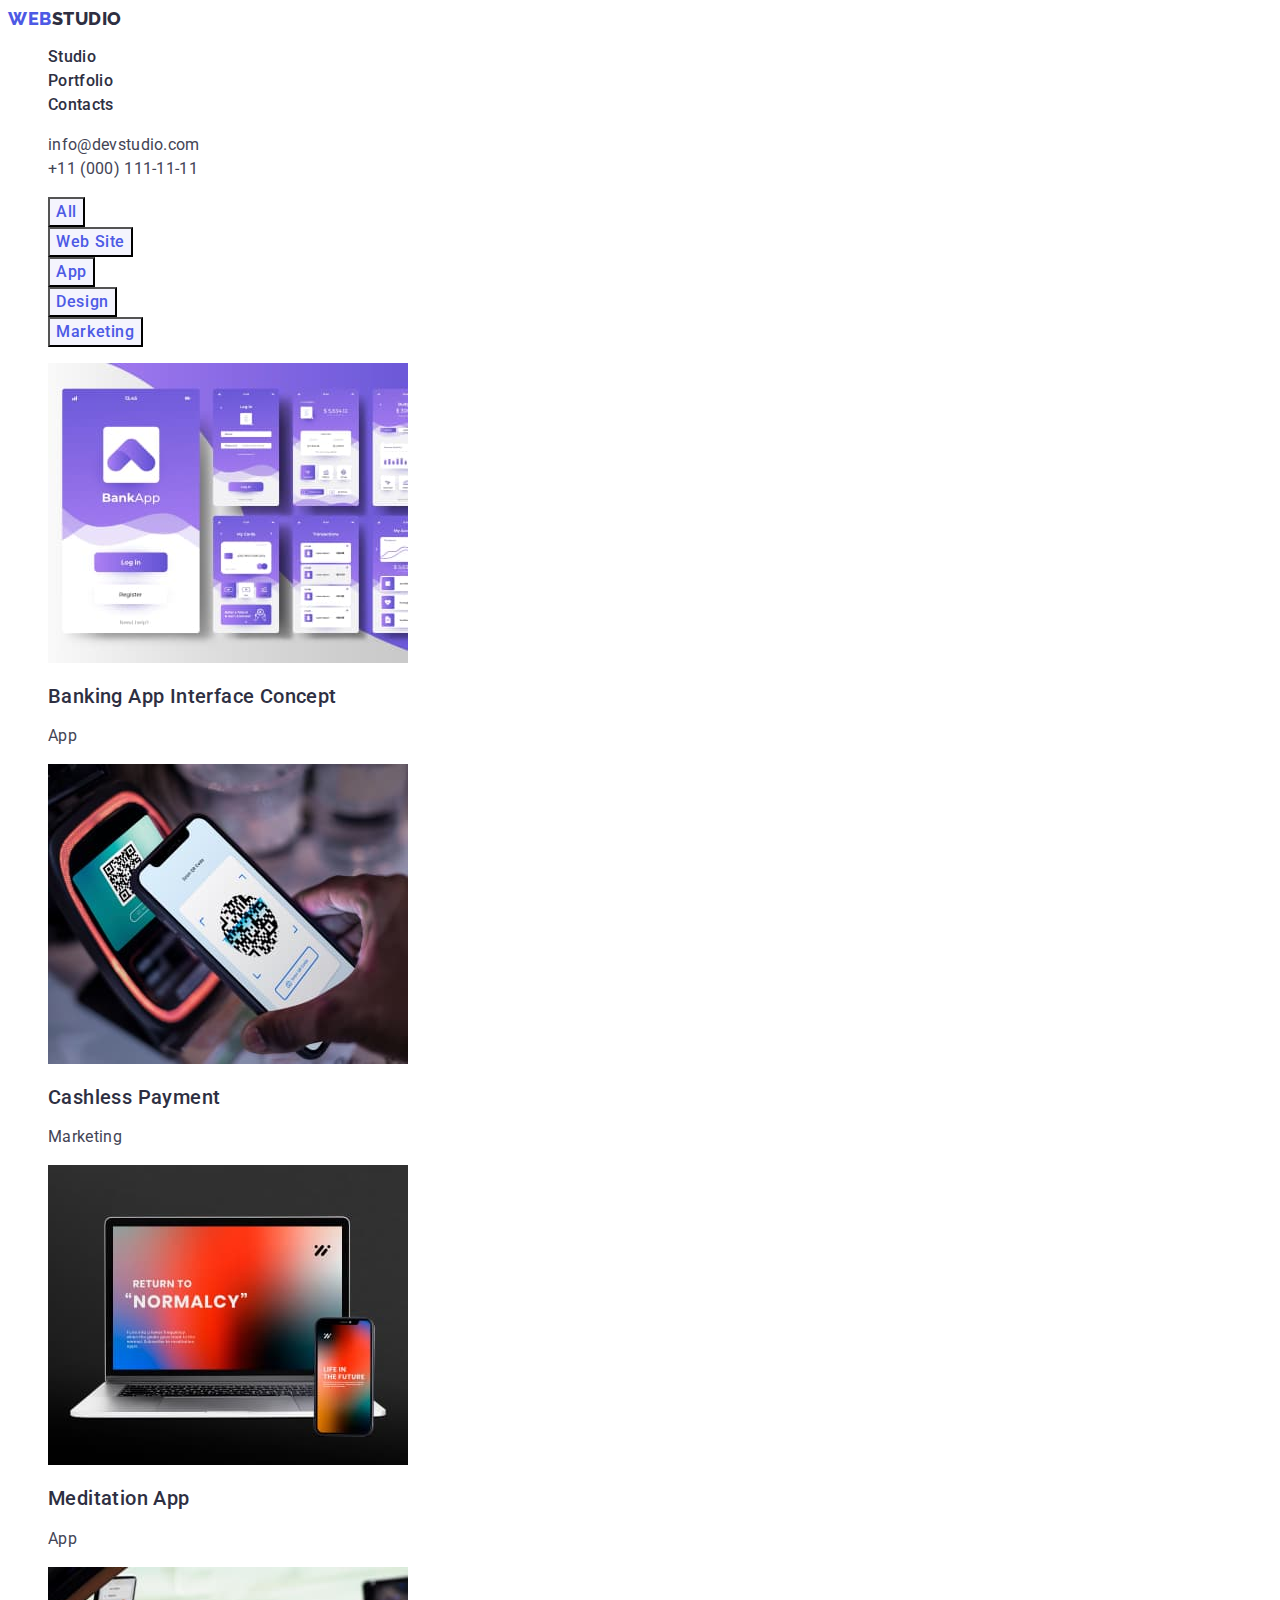
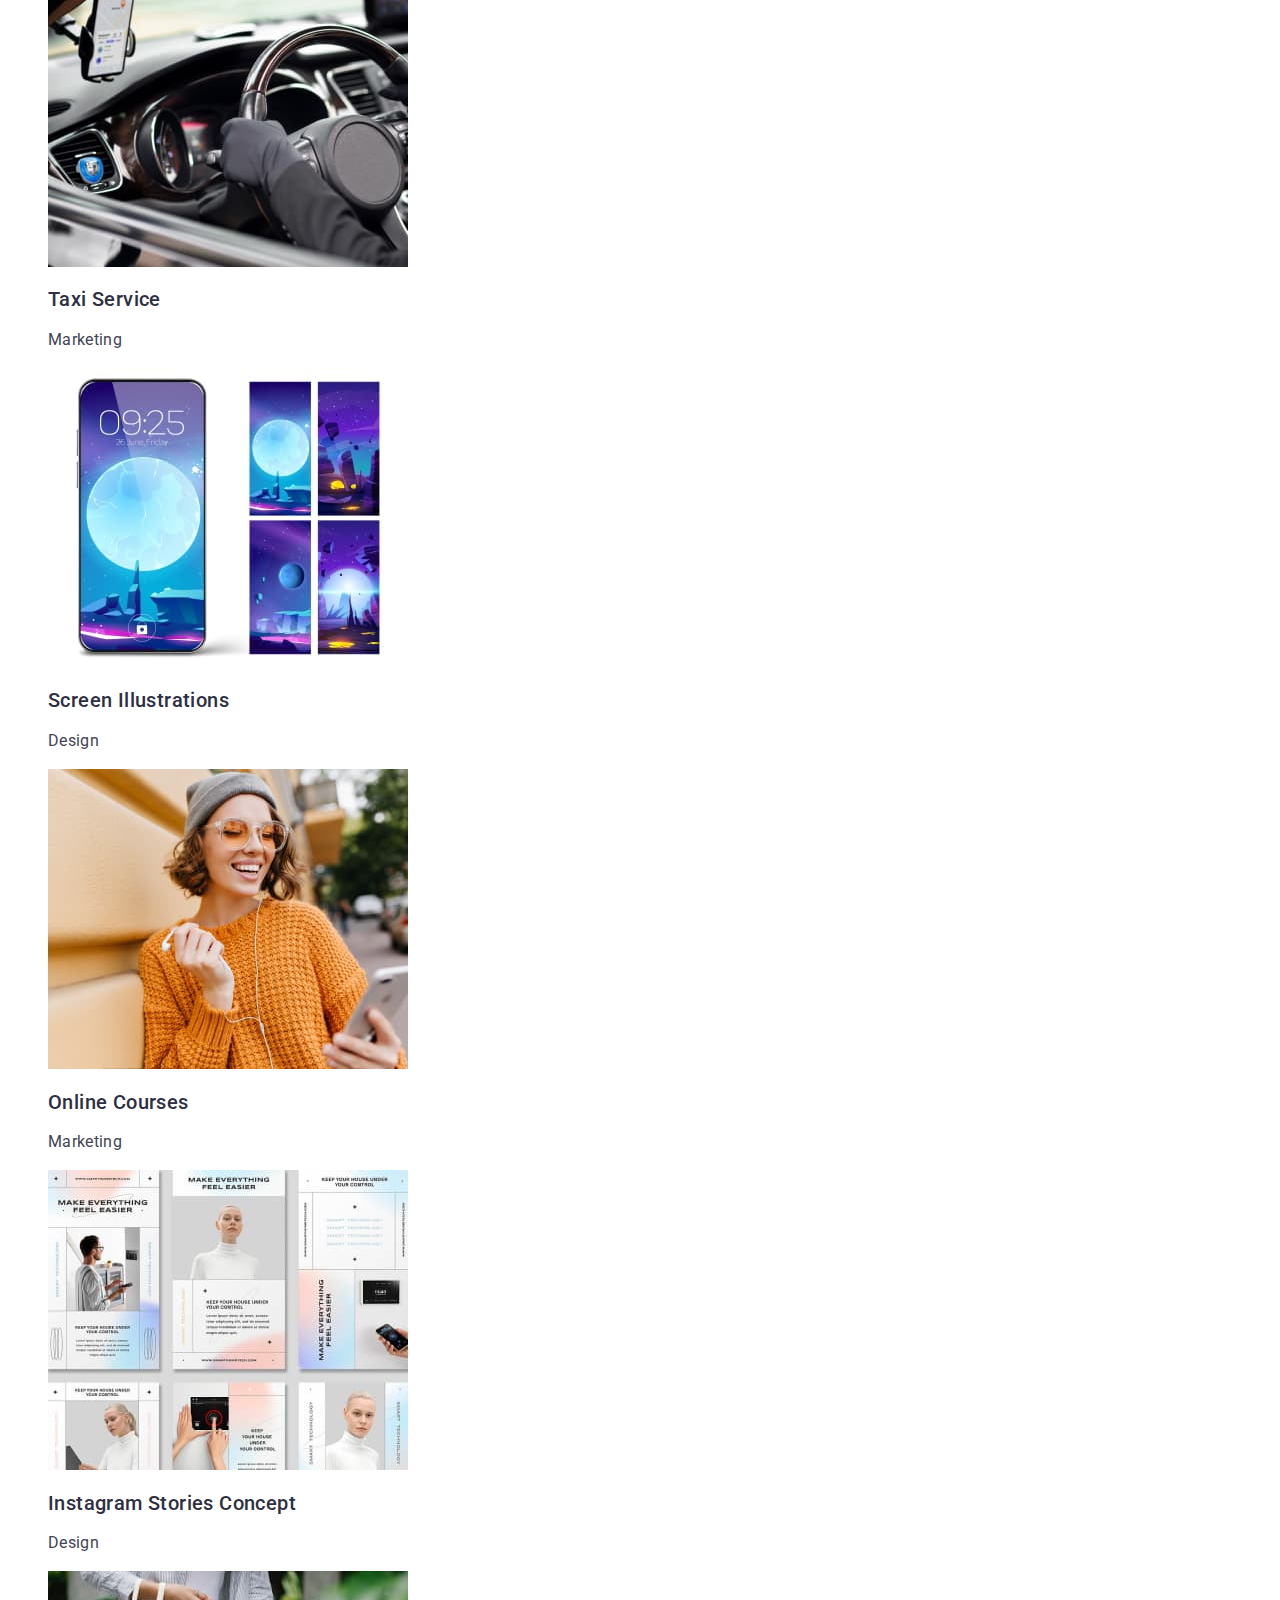
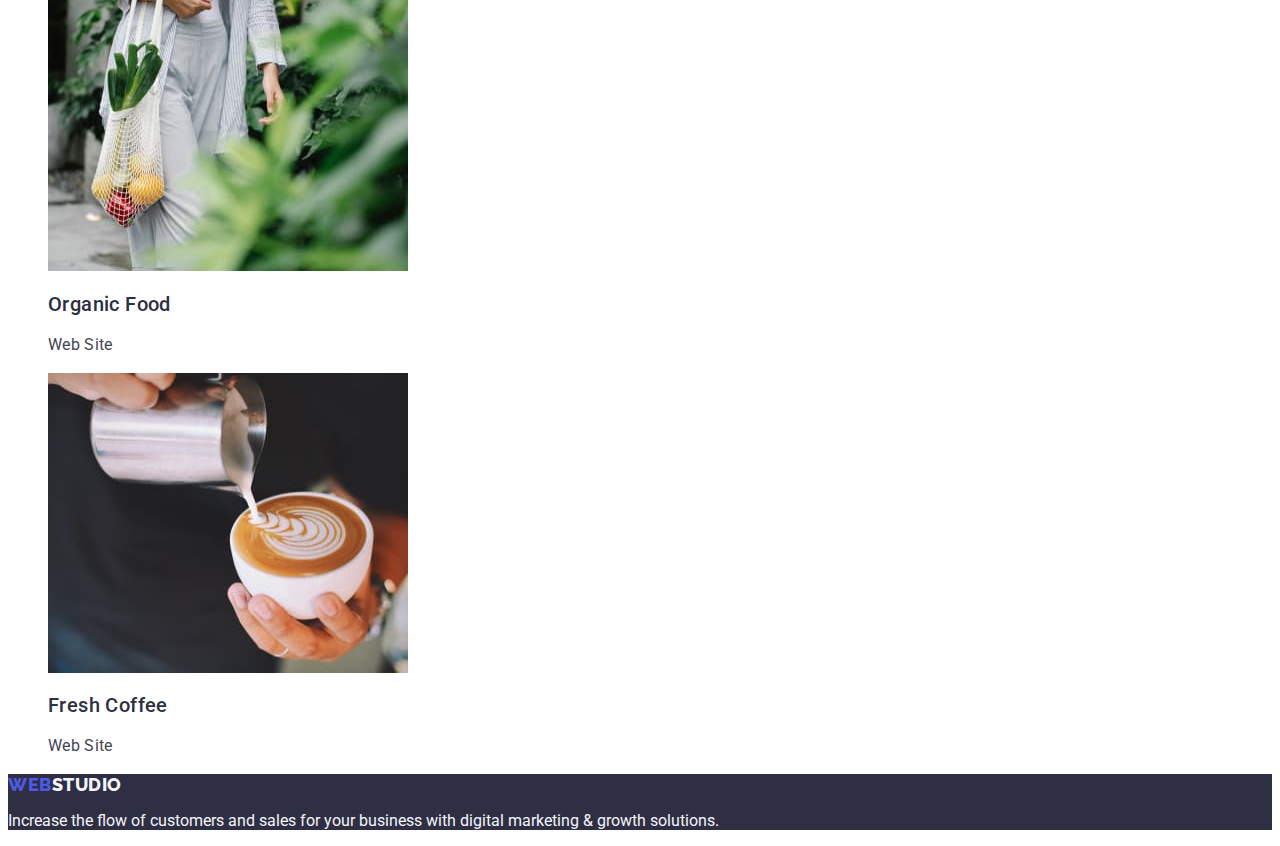
==== commit 515052e2: "Updated" ====
--- a/portfolio.html
+++ b/portfolio.html
@@ -167,8 +167,8 @@
         </ul>
       </section>
     </main>
-    <footer>
-      <a href="./index.html" class="logo"
+    <footer class="footer">
+      <a href="./index.html" class="link logo"
         >Web<span class="logo-white">Studio</span></a
       >
       <p>
--- a/css/styles.css
+++ b/css/styles.css
@@ -58,8 +58,12 @@
     color: var(--hover-color)
 }
 
+.address {
+    font-style: normal;
+}
+
 .address-link {
-    font-style: normal;
+
     font-weight: 400;
     font-size: 16px;
     line-height: 1.5;
